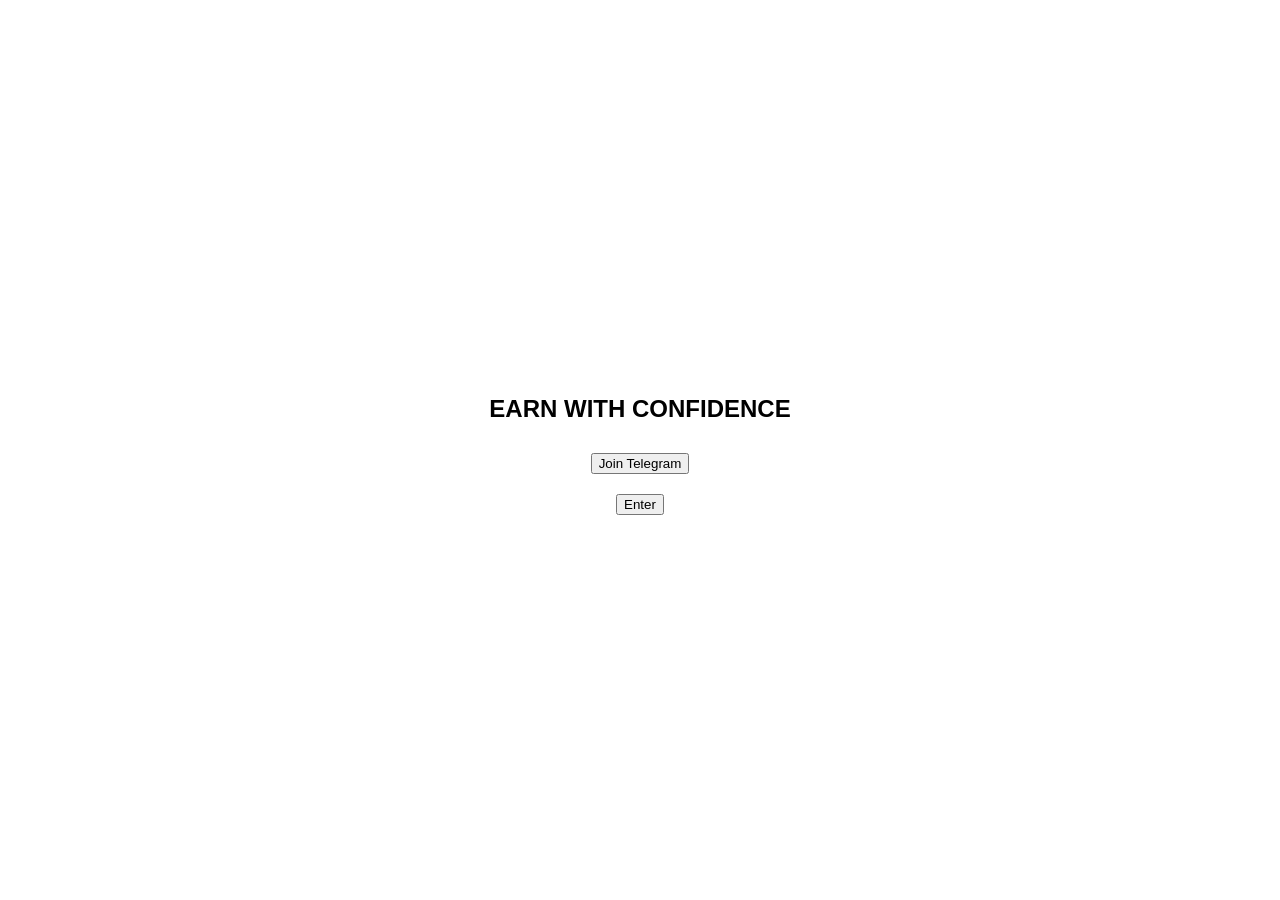
==== dashboard.html @ 19c9eb91 "Add files via upload" ====
<!DOCTYPE html>
<html>
<head>
  <title>CashRewards</title>
  <link rel="stylesheet" href="style.css">
</head>
<body>

<!-- OVERLAY -->
<div id="overlay">
  <h2>EARN WITH CONFIDENCE</h2>
  <button onclick="joinTelegram()">Join Telegram</button>
  <button onclick="closeOverlay()">Enter</button>
</div>

<!-- APP -->
<div id="app" class="blur">

  <div class="header">
    <h2>CashRewards</h2>
  </div>

  <div class="card balance-card">
    <p>Total Balance</p>
    <h1>₦<span id="balance">0</span></h1>
  </div>

  <button class="claim-btn" onclick="claimReward()">
    🎁 Claim Daily Reward
  </button>

  <div class="card">
    <h3>Transaction History</h3>
    <ul id="history"></ul>
  </div>

  <div class="nav">
    <button onclick="logout()">🚪 Logout</button>
  </div>

</div>

<script src="app.js"></script>
</body>
</html>
---- style.css ----
body {
  margin: 0;
  font-family: Arial, sans-serif;
  background: #f1f3f6;
}

/* LOGIN PAGE */
.container {
  margin-top: 100px;
  text-align: center;
}

.container input {
  display: block;
  margin: 10px auto;
  padding: 10px;
  width: 220px;
  border-radius: 8px;
  border: 1px solid #ccc;
}

.container button {
  margin: 10px;
  padding: 10px;
  width: 230px;
  border-radius: 8px;
  border: none;
  background: #2b7cff;
  color: white;
}

#error {
  color: red;
}

/* HEADER */
.header {
  background: #2b7cff;
  color: white;
  padding: 15px;
  text-align: center;
}

/* CARD */
.card {
  background: white;
  margin: 15px;
  padding: 15px;
  border-radius: 12px;
  box-shadow: 0 2px 10px rgba(0,0,0,0.05);
}

/* BALANCE */
.balance-card {
  text-align: center;
  background: linear-gradient(135deg, #2b7cff, #00c6ff);
  color: white;
}

.balance-card h1 {
  font-size: 32px;
}

/* BUTTON */
.claim-btn {
  width: 90%;
  margin: 10px auto;
  display: block;
  padding: 12px;
  border: none;
  border-radius: 10px;
  background: #00c853;
  color: white;
}

/* HISTORY */
ul {
  list-style: none;
  padding: 0;
}

li {
  padding: 10px;
  border-bottom: 1px solid #eee;
}

/* NAV */
.nav {
  text-align: center;
  margin: 20px;
}

.nav button {
  padding: 10px 20px;
  border: none;
  background: red;
  color: white;
  border-radius: 8px;
}

/* OVERLAY */
#overlay {
  position: fixed;
  width: 100%;
  height: 100%;
  background: white;
  top: 0;
  left: 0;
  display: flex;
  flex-direction: column;
  justify-content: center;
  align-items: center;
  z-index: 10;
}

#overlay button {
  margin: 10px;
}

.blur {
  filter: blur(5px);
}
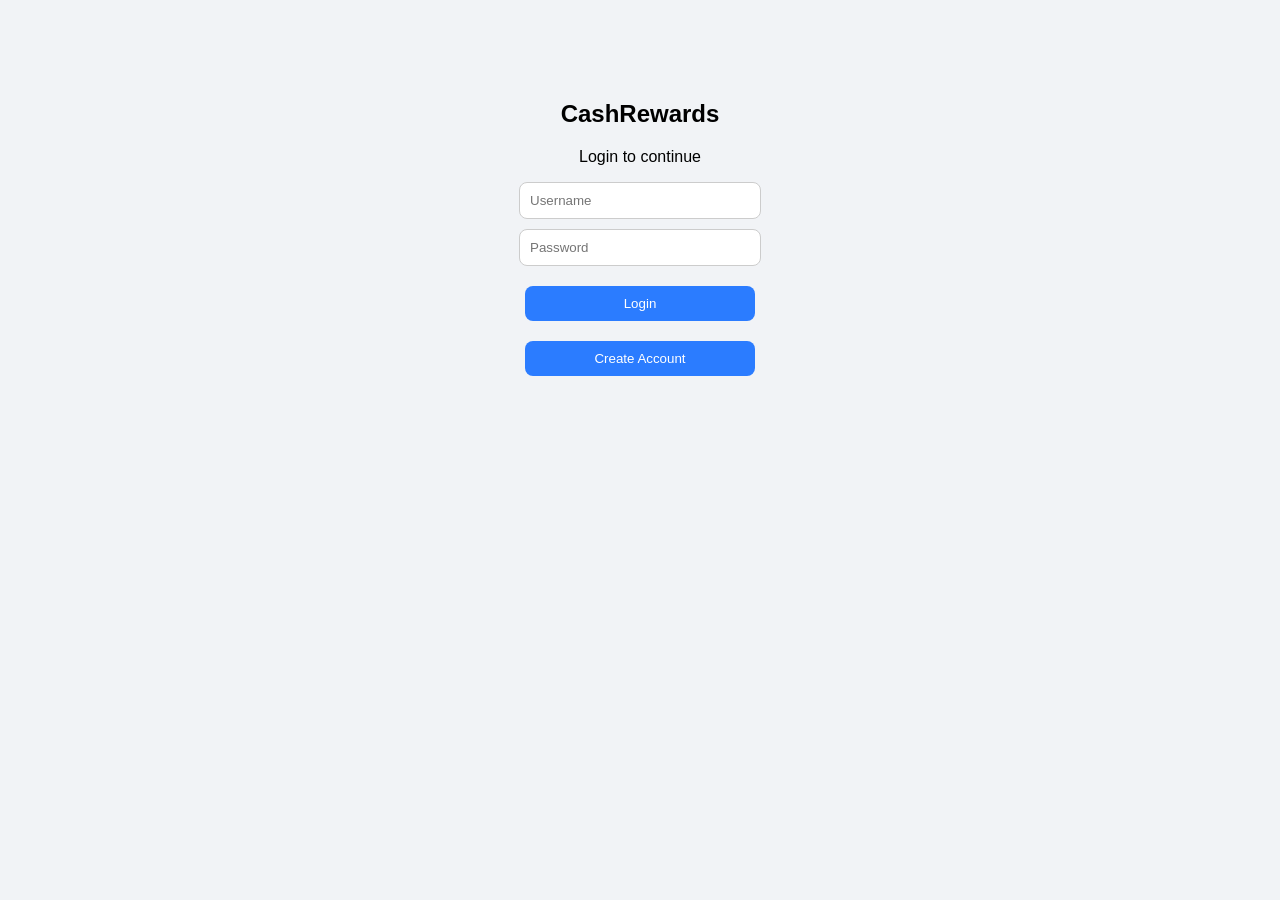
==== commit 472c646d: "Add files via upload" ====
--- a/dashboard.html
+++ b/dashboard.html
@@ -3,6 +3,11 @@
 <head>
   <title>CashRewards</title>
   <link rel="stylesheet" href="style.css">
+  <script>
+    if (!localStorage.getItem("currentUser")) {
+      window.location.href = "index.html";
+    }
+  </script>
 </head>
 <body>
 
@@ -42,4 +47,4 @@
 
 <script src="app.js"></script>
 </body>
-</html>+</html>
